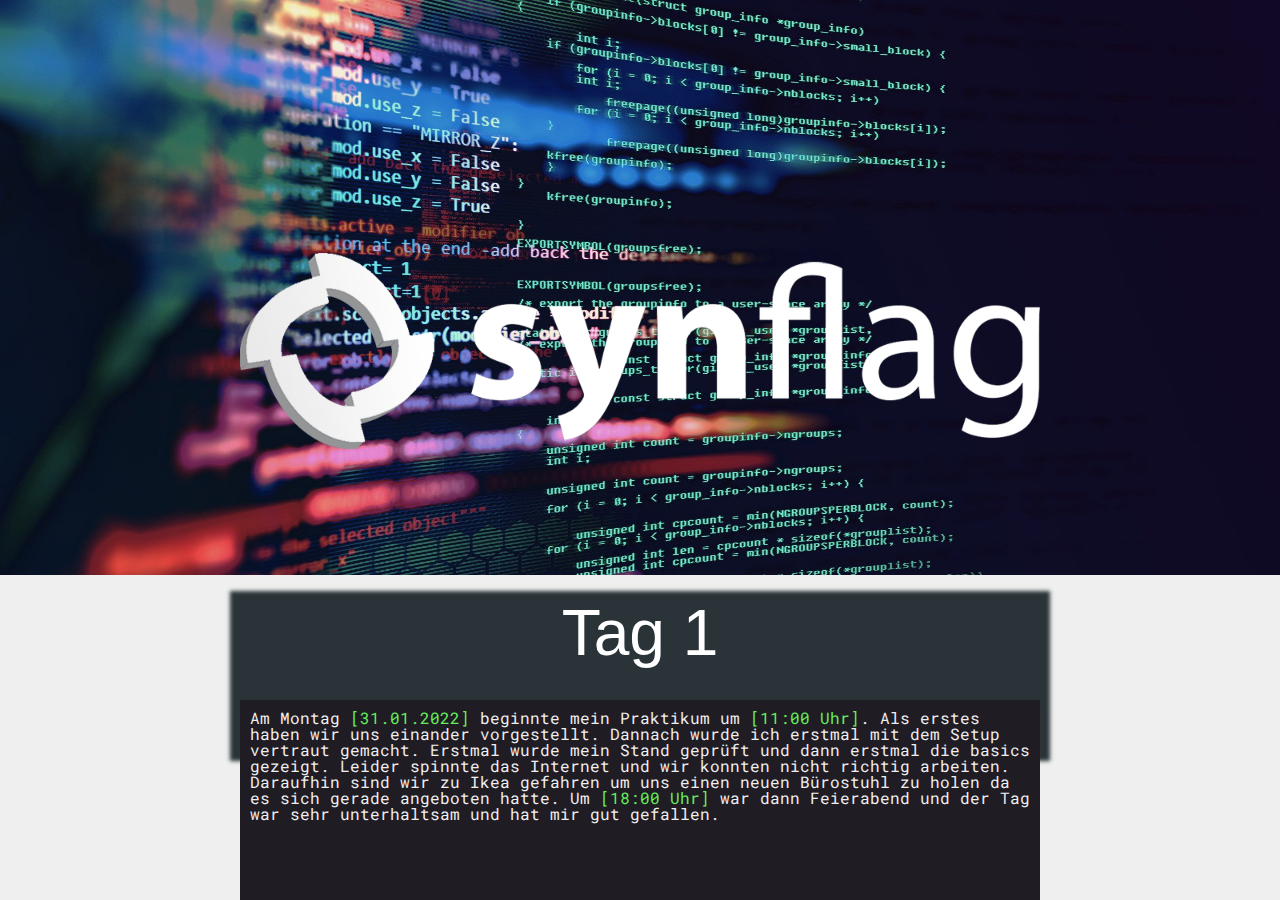
==== tag1.html @ ce9da84c "initial commit" ====
<html lang="en">
<link rel="stylesheet" href="css/reset.css" media="all">
<link rel="stylesheet" href="css/style.css" media="all">

<head>
    <title>Praktikum bei Synflag</title>
    <meta charset="UTF-8">
    <link rel="preconnect" href="https://fonts.googleapis.com">
    <link rel="preconnect" href="https://fonts.gstatic.com" crossorigin>
    <link href="https://fonts.googleapis.com/css2?family=Roboto+Mono:wght@300&display=swap" rel="stylesheet">

</head>
<body>
<div class="poweredtext">powered by synflag.com</div>
<div class="parentbildoben"><img class="bildoben" src="img/38886.jpg" height="600" width="1200"/></div>
<div class="oben">
    <img class="headerlogo" src="img/synflaglogo.png" height="245" width="1000"
         alt="This is the Synflag Logo"
         title="Synflag Company"/>


    <div class="css3box">
        <h1><b>Tag 1</b></h1>
    </div>




    <div class="textbox"> Am Montag <span class="greentext">[31.01.2022]</span> beginnte mein  Praktikum um <span class="greentext">[11:00 Uhr]</span>. Als erstes haben wir uns einander vorgestellt. Dannach wurde ich erstmal mit dem Setup vertraut gemacht. Erstmal wurde mein Stand geprüft und dann erstmal die basics gezeigt. Leider spinnte das Internet und wir konnten nicht richtig arbeiten. Daraufhin sind wir zu Ikea gefahren um uns einen neuen Bürostuhl zu holen da es sich gerade angeboten hatte. Um <span class="greentext"> [18:00 Uhr]</span> war dann Feierabend und der Tag war sehr unterhaltsam und hat mir gut gefallen.</span>  </div>


</div>
<div class="navigator">
    <nav>
        <ul>
            <li><a href="index.html">Zurück</a></li>
            <li><a href="tag1.html">Tag 1</a></li>
            <li><a href="tag2.html">Tag 2</a></li>
            <li><a href="tag3.html">Tag 3</a></li>
            <li><a href="tag4.html">Tag 4</a></li>
            <li><a href="tag5.html">Tag 5</a></li>
            <li><a href="tag6.html">Tag 6</a></li>
            <li><a href="tag7.html">Tag 7</a></li>
            <li><a href="tag8.html">Tag 8</a></li>
            <li><a href="tag9.html">Tag 9</a></li>
            <li><a href="tag10.html">Tag 10</a></li>
        </ul>
    </nav>

</div>

</body>
</html>
---- css/style.css ----
h1, h2, h3, h4, h5 {
    font-family: Arial;

}

h1 {
    font-size: 64px;
}

.headline {
    font-size: 32px;
}

#headline2 {
    font-size: 22px;
}

p, a, li, div {
    font-family: Arial;
    font-size: 16px;
    text-align: center;

}

body {
    background-color: #efefef;
}

.inhalt {
    width: 800px;
    margin: 0 auto 0 auto;
}

.oben {
    width: 800px;
    margin: 205px auto 0 auto

}

.headerlogo {
    max-width: 100%;
    height: auto;
}

.unten {
    font-family: Arial;
    width: 800px;
    margin: 0 auto;
    text-algin: center;
}

.parentbildoben {
    width: 100%;

    position: absolute;
    top: 0;
    left: 0;
    z-index: -1;

}

.bildoben {
    width: 100%;
    height: 575px;
}

.hintergrund {

    width: 1080px;
    height: 1920px;

}

.css3box {
    -webkit-box-shadow: 0 0 4px 10px #2A3438;
    box-shadow: 0 0 4px 10px #2A3438;
    background-color: #2A3438;
    height: 150px;
    width: 100%;

    margin-top: 152px;
    color: white;
}

/* css navigation */
ul {
    list-style-type: none;
    margin: 0;
    padding: 0;
    overflow: hidden;
    background-color: #333;
}

li {
    float: left;
}

li a {
    display: block;
    color: white;
    text-align: center;
    padding: 14px 16px;
    text-decoration: none;
}

/* Change the link color to #111 (black) on hover */
li a:hover {
    background-color: #100722;
}

.active {
    background-color: #4CAF50;
}

/* /css navigation */


.navigator {
    font-size: small;
    font-family: Verdana, Arial, Helvetica, sans-serif;

}


.poweredtext {

    font-family: 'Roboto Mono', monospace;
    margin-left: 1550px;
    color: white;


}

.greentext {
    font-family: 'Mukta', sans-serif;
    font-family: 'Roboto Mono', monospace;
    color: #66ef5b;
    font-size: medium;

}



.redtext {

    font-family: 'Mukta', sans-serif;
    font-family: 'Roboto Mono', monospace;
    color: #ef5b5b;

}

h1, h2, h3, h4, h5 {
    font-family: Arial;

}

h1 {
    font-size: 64px;
}

.headline {
    font-size: 32px;
}

#headline2 {
    font-size: 22px;
}

p, a, li, div {
    font-family: Arial;
    font-size: 16px;
    text-align: center;

}

body {
    background-color: #efefef;
}

.inhalt {
    width: 800px;
    margin: 0 auto 0 auto;
}

.oben {
    width: 800px;
    margin: 205px auto 0 auto

}

.headerlogo {
    max-width: 100%;
    height: auto;
}

.unten {
    font-family: Arial;
    width: 800px;
    margin: 0 auto;
    text-algin: center;
}

.parentbildoben {
    width: 100%;

    position: absolute;
    top: 0;
    left: 0;
    z-index: -1;

}

.bildoben {
    width: 100%;
    height: 575px;
}

.hintergrund {

    width: 1080px;
    height: 1920px;

}

.css3box {
    -webkit-box-shadow: 0 0 4px 10px #2A3438;
    box-shadow: 0 0 4px 10px #2A3438;
    background-color: #2A3438;
    height: 150px;
    width: 100%;

    margin-top: 152px;
    color: white;
}

/* css navigation */
ul {
    list-style-type: none;
    margin: 0;
    padding: 0;
    overflow: hidden;
    background-color: #333;
    display: inline-block;
}

li {
    float: left;
}

li a {
    display: block;
    color: white;
    text-align: center;
    padding: 14px 16px;
    text-decoration: none;
}

/* Change the link color to #111 (black) on hover */
li a:hover {
    background-color: #100722;
}

.active {
    background-color: #4CAF50;
}

/* /css navigation */


.navigator {
    font-size: small;
    font-family: Verdana, Arial, Helvetica, sans-serif;
    margin-top: -40px;


}


.poweredtext {

    font-family: 'Roboto Mono', monospace;
    margin-left: 1550px;
    color: white;


}


.text {
    font-family: 'Roboto Mono', monospace;

    color: #efefef;
    font-size: medium;
}

.textbox {
    font-family: 'Roboto Mono', monospace;
    color: #efefef;
    font-size: medium;
    font-family: 'Roboto Mono', monospace;
    position: absolute;
    color: #efefef;
    font-size: medium;
    border: 5px #201C24;
    width: 800px;
    min-height: 200px;
    background-color: #201C24;
    bottom: 0px;
    text-align: left;
    box-sizing: border-box;
    padding: 10px;


}


.greentext {
    font-family: 'Mukta', sans-serif;
    font-family: 'Roboto Mono', monospace;
    color: #66ef5b;
    font-size: medium;

}


.redtext {

    font-family: 'Mukta', sans-serif;
    font-family: 'Roboto Mono', monospace;
    color: #ef5b5b;

}




.htmlbox {

    font-family: 'Roboto Mono', monospace;
    color: #efefef;
    font-size: medium;
    font-family: 'Roboto Mono', monospace;
    position: absolute;
    color: #efefef;
    font-size: medium;
    border: 5px #201C24;
    width: 800px;
    height: 200px;
    background-color: #201C24;
    bottom: 10px;
    text-align: left;
    box-sizing: border-box;
    padding: 10px;
    right: -100px;




}
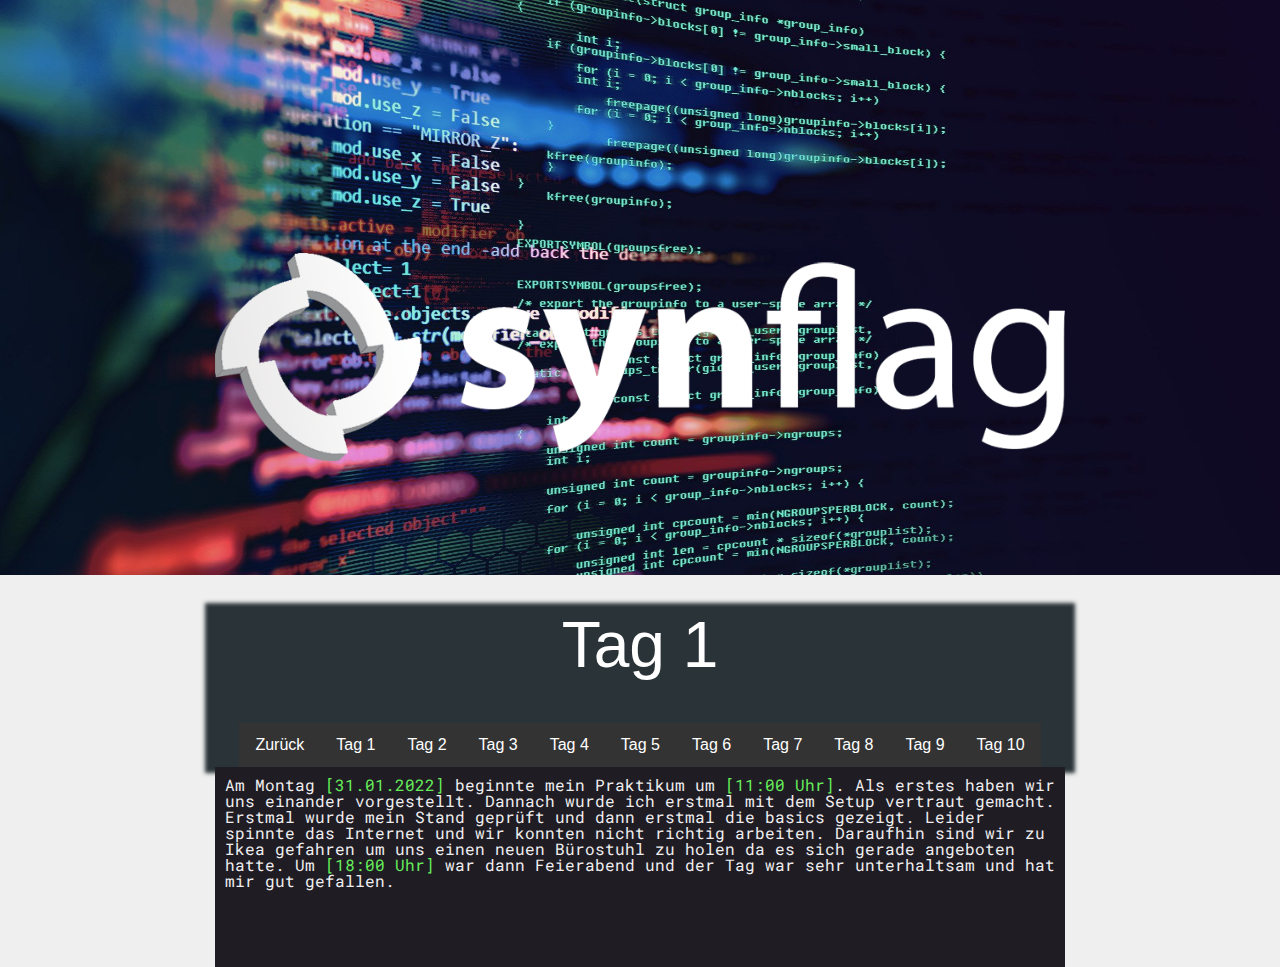
==== commit 43215bd9: "Debug" ====
--- a/tag1.html
+++ b/tag1.html
@@ -1,7 +1,4 @@
 <html lang="en">
-<link rel="stylesheet" href="css/reset.css" media="all">
-<link rel="stylesheet" href="css/style.css" media="all">
-
 <head>
     <title>Praktikum bei Synflag</title>
     <meta charset="UTF-8">
@@ -9,11 +6,12 @@
     <link rel="preconnect" href="https://fonts.gstatic.com" crossorigin>
     <link href="https://fonts.googleapis.com/css2?family=Roboto+Mono:wght@300&display=swap" rel="stylesheet">
 
-</head>
+    <link rel="stylesheet" href="css/reset.css" media="all">
+    <link rel="stylesheet" href="css/style.css" media="all"></head>
 <body>
 <div class="poweredtext">powered by synflag.com</div>
 <div class="parentbildoben"><img class="bildoben" src="img/38886.jpg" height="600" width="1200"/></div>
-<div class="oben">
+<div class="content">
     <img class="headerlogo" src="img/synflaglogo.png" height="245" width="1000"
          alt="This is the Synflag Logo"
          title="Synflag Company"/>
@@ -23,31 +21,31 @@
         <h1><b>Tag 1</b></h1>
     </div>
 
+    <div class="navigator">
+        <nav>
+            <ul>
+                <li><a href="index.html">Zurück</a></li>
+                <li><a href="tag1.html">Tag 1</a></li>
+                <li><a href="tag2.html">Tag 2</a></li>
+                <li><a href="tag3.html">Tag 3</a></li>
+                <li><a href="tag4.html">Tag 4</a></li>
+                <li><a href="tag5.html">Tag 5</a></li>
+                <li><a href="tag6.html">Tag 6</a></li>
+                <li><a href="tag7.html">Tag 7</a></li>
+                <li><a href="tag8.html">Tag 8</a></li>
+                <li><a href="tag9.html">Tag 9</a></li>
+                <li><a href="tag10.html">Tag 10</a></li>
+            </ul>
+        </nav>
 
+    </div>
 
 
     <div class="textbox"> Am Montag <span class="greentext">[31.01.2022]</span> beginnte mein  Praktikum um <span class="greentext">[11:00 Uhr]</span>. Als erstes haben wir uns einander vorgestellt. Dannach wurde ich erstmal mit dem Setup vertraut gemacht. Erstmal wurde mein Stand geprüft und dann erstmal die basics gezeigt. Leider spinnte das Internet und wir konnten nicht richtig arbeiten. Daraufhin sind wir zu Ikea gefahren um uns einen neuen Bürostuhl zu holen da es sich gerade angeboten hatte. Um <span class="greentext"> [18:00 Uhr]</span> war dann Feierabend und der Tag war sehr unterhaltsam und hat mir gut gefallen.</span>  </div>
 
 
 </div>
-<div class="navigator">
-    <nav>
-        <ul>
-            <li><a href="index.html">Zurück</a></li>
-            <li><a href="tag1.html">Tag 1</a></li>
-            <li><a href="tag2.html">Tag 2</a></li>
-            <li><a href="tag3.html">Tag 3</a></li>
-            <li><a href="tag4.html">Tag 4</a></li>
-            <li><a href="tag5.html">Tag 5</a></li>
-            <li><a href="tag6.html">Tag 6</a></li>
-            <li><a href="tag7.html">Tag 7</a></li>
-            <li><a href="tag8.html">Tag 8</a></li>
-            <li><a href="tag9.html">Tag 9</a></li>
-            <li><a href="tag10.html">Tag 10</a></li>
-        </ul>
-    </nav>
 
-</div>
 
 </body>
 </html>--- a/css/style.css
+++ b/css/style.css
@@ -1,7 +1,7 @@
 
 
 h1, h2, h3, h4, h5 {
-    font-family: Arial;
+    font-family: Arial, sans-serif;
 
 }
 
@@ -18,7 +18,7 @@
 }
 
 p, a, li, div {
-    font-family: Arial;
+    font-family: Arial, sans-serif;
     font-size: 16px;
     text-align: center;
 
@@ -33,7 +33,7 @@
     margin: 0 auto 0 auto;
 }
 
-.oben {
+.content {
     width: 800px;
     margin: 205px auto 0 auto
 
@@ -45,15 +45,13 @@
 }
 
 .unten {
-    font-family: Arial;
     width: 800px;
     margin: 0 auto;
-    text-algin: center;
+    text-align: center;
 }
 
 .parentbildoben {
     width: 100%;
-
     position: absolute;
     top: 0;
     left: 0;
@@ -66,12 +64,6 @@
     height: 575px;
 }
 
-.hintergrund {
-
-    width: 1080px;
-    height: 1920px;
-
-}
 
 .css3box {
     -webkit-box-shadow: 0 0 4px 10px #2A3438;
@@ -79,7 +71,6 @@
     background-color: #2A3438;
     height: 150px;
     width: 100%;
-
     margin-top: 152px;
     color: white;
 }
@@ -134,7 +125,6 @@
 }
 
 .greentext {
-    font-family: 'Mukta', sans-serif;
     font-family: 'Roboto Mono', monospace;
     color: #66ef5b;
     font-size: medium;
@@ -145,14 +135,13 @@
 
 .redtext {
 
-    font-family: 'Mukta', sans-serif;
     font-family: 'Roboto Mono', monospace;
     color: #ef5b5b;
 
 }
 
 h1, h2, h3, h4, h5 {
-    font-family: Arial;
+    font-family: Arial, sans-serif;
 
 }
 
@@ -184,8 +173,8 @@
     margin: 0 auto 0 auto;
 }
 
-.oben {
-    width: 800px;
+.content {
+    width: 850px;
     margin: 205px auto 0 auto
 
 }
@@ -297,14 +286,10 @@
 
 .textbox {
     font-family: 'Roboto Mono', monospace;
+    font-size: medium;
     color: #efefef;
-    font-size: medium;
-    font-family: 'Roboto Mono', monospace;
-    position: absolute;
-    color: #efefef;
-    font-size: medium;
     border: 5px #201C24;
-    width: 800px;
+    width: 100%;
     min-height: 200px;
     background-color: #201C24;
     bottom: 0px;
@@ -317,7 +302,6 @@
 
 
 .greentext {
-    font-family: 'Mukta', sans-serif;
     font-family: 'Roboto Mono', monospace;
     color: #66ef5b;
     font-size: medium;
@@ -327,7 +311,6 @@
 
 .redtext {
 
-    font-family: 'Mukta', sans-serif;
     font-family: 'Roboto Mono', monospace;
     color: #ef5b5b;
 
@@ -339,10 +322,6 @@
 .htmlbox {
 
     font-family: 'Roboto Mono', monospace;
-    color: #efefef;
-    font-size: medium;
-    font-family: 'Roboto Mono', monospace;
-    position: absolute;
     color: #efefef;
     font-size: medium;
     border: 5px #201C24;
@@ -355,8 +334,13 @@
     padding: 10px;
     right: -100px;
 
-
-
-
-}
-
+}
+pre {
+    background-color: #2A3438;
+    padding: 20px;
+    margin: 30px;
+    color: #b3d4fc;
+    -webkit-border-radius: 30px 30px 30px 30px;
+    border-radius: 30px 30px 30px 30px;
+}
+
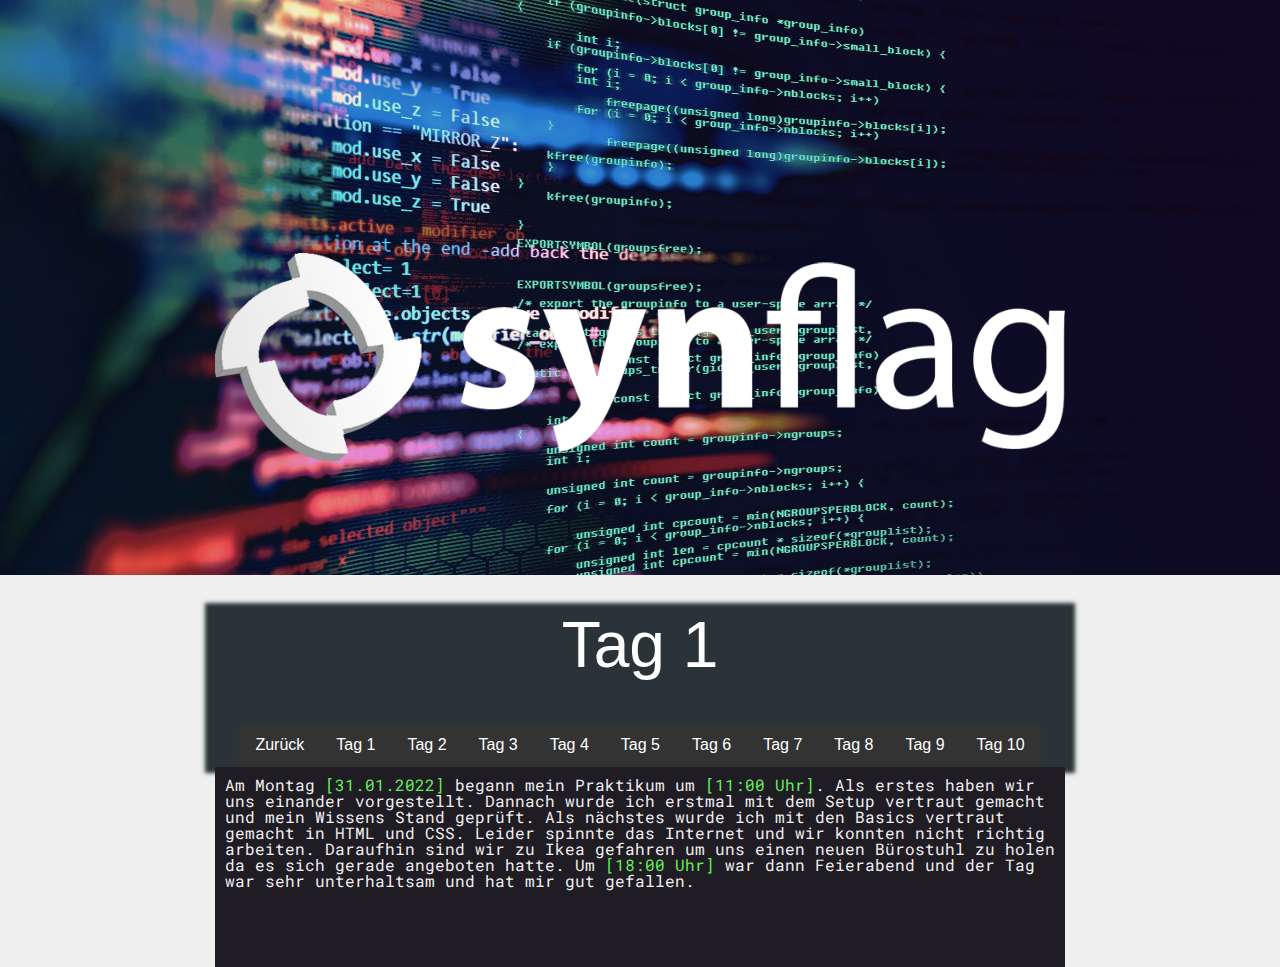
==== commit 92974d9b: "Rechtschreibfehler (+ Tag 4 Style)" ====
--- a/tag1.html
+++ b/tag1.html
@@ -7,7 +7,8 @@
     <link href="https://fonts.googleapis.com/css2?family=Roboto+Mono:wght@300&display=swap" rel="stylesheet">
 
     <link rel="stylesheet" href="css/reset.css" media="all">
-    <link rel="stylesheet" href="css/style.css" media="all"></head>
+    <link rel="stylesheet" href="css/style.css" media="all">
+</head>
 <body>
 <div class="poweredtext">powered by synflag.com</div>
 <div class="parentbildoben"><img class="bildoben" src="img/38886.jpg" height="600" width="1200"/></div>
@@ -41,7 +42,12 @@
     </div>
 
 
-    <div class="textbox"> Am Montag <span class="greentext">[31.01.2022]</span> beginnte mein  Praktikum um <span class="greentext">[11:00 Uhr]</span>. Als erstes haben wir uns einander vorgestellt. Dannach wurde ich erstmal mit dem Setup vertraut gemacht. Erstmal wurde mein Stand geprüft und dann erstmal die basics gezeigt. Leider spinnte das Internet und wir konnten nicht richtig arbeiten. Daraufhin sind wir zu Ikea gefahren um uns einen neuen Bürostuhl zu holen da es sich gerade angeboten hatte. Um <span class="greentext"> [18:00 Uhr]</span> war dann Feierabend und der Tag war sehr unterhaltsam und hat mir gut gefallen.</span>  </div>
+    <div class="textbox"> Am Montag <span class="greentext">[31.01.2022]</span> begann mein Praktikum um <span
+            class="greentext">[11:00 Uhr]</span>. Als erstes haben wir uns einander vorgestellt. Dannach wurde ich
+        erstmal mit dem Setup vertraut gemacht und mein Wissens Stand geprüft. Als nächstes wurde ich mit den Basics vertraut gemacht in HTML und CSS.
+        Leider spinnte das Internet und wir konnten nicht richtig arbeiten. Daraufhin sind wir zu Ikea gefahren um uns
+        einen neuen Bürostuhl zu holen da es sich gerade angeboten hatte. Um <span class="greentext"> [18:00 Uhr]</span>
+        war dann Feierabend und der Tag war sehr unterhaltsam und hat mir gut gefallen.</span>  </div>
 
 
 </div>
--- a/css/style.css
+++ b/css/style.css
@@ -344,3 +344,12 @@
     border-radius: 30px 30px 30px 30px;
 }
 
+
+
+.Codetext {
+    font-size: 40px;
+    padding-top: 40px;
+    font-family: 'Roboto Mono', monospace;
+
+}
+
